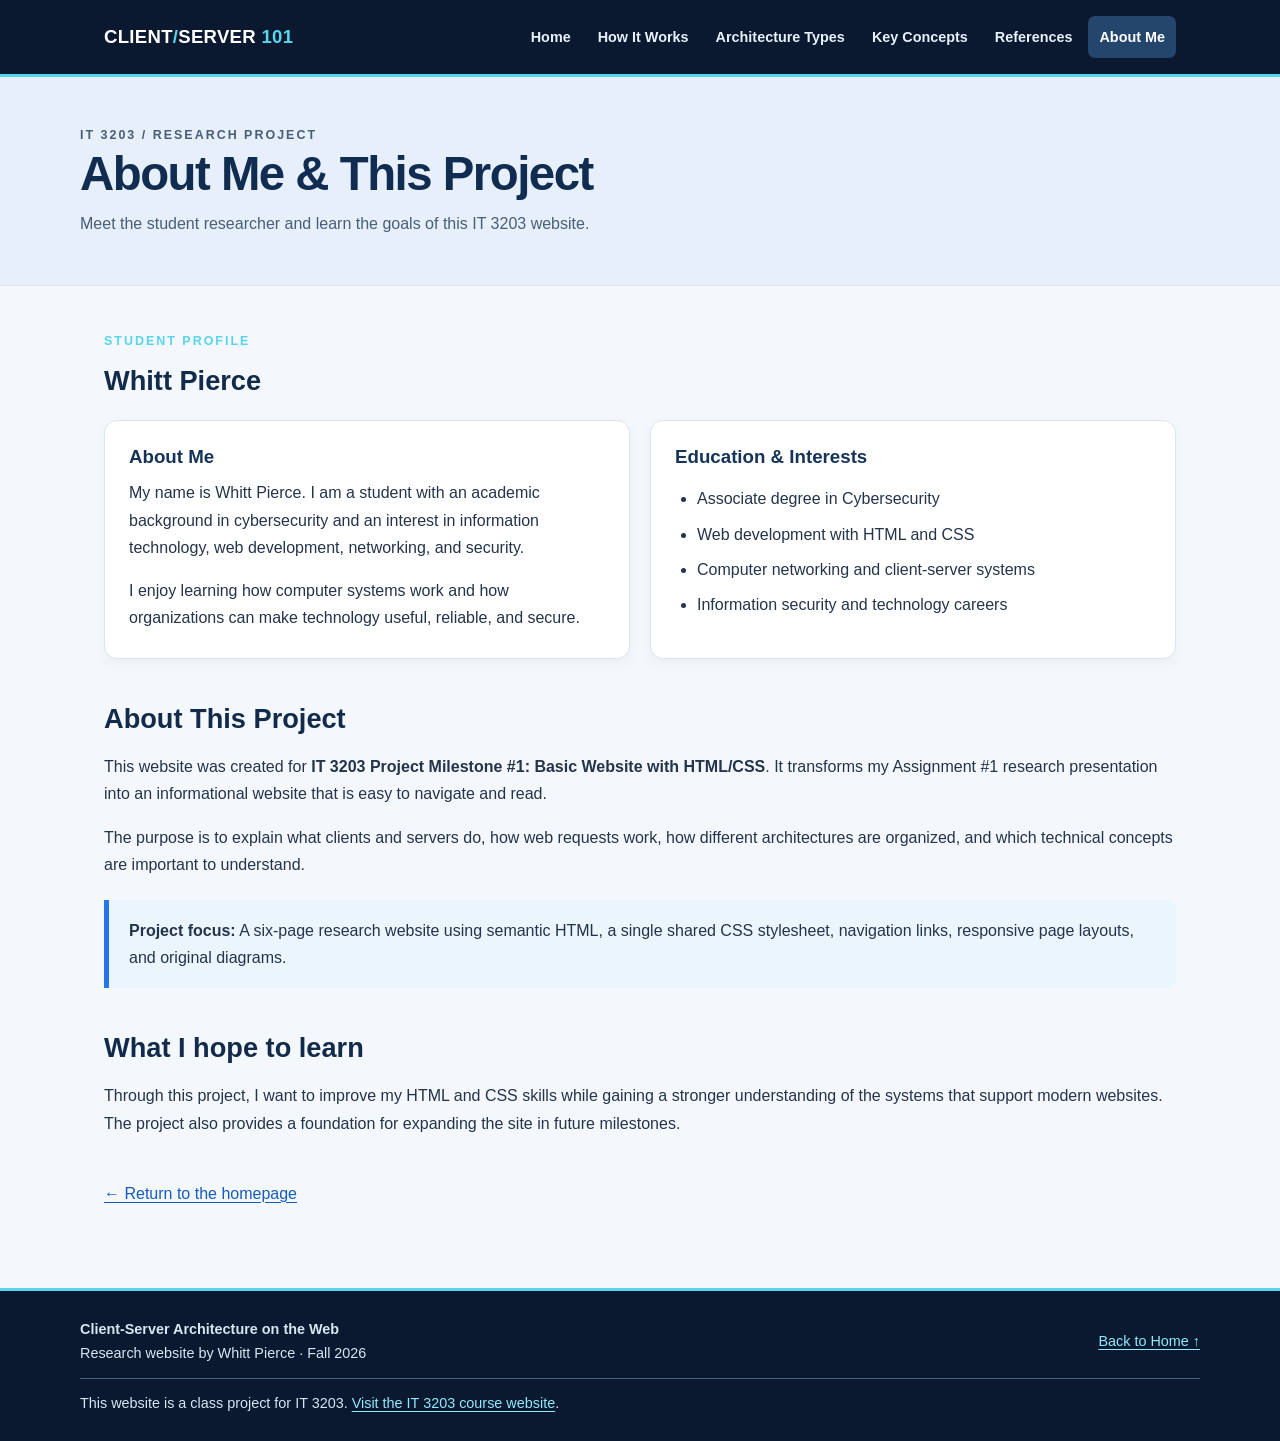
==== about.html @ b3996fd3 "Add files via upload" ====
<!DOCTYPE html>
<html lang="en">
<head>
  <meta charset="UTF-8">
  <meta name="viewport" content="width=device-width, initial-scale=1.0">
  <meta name="description" content="Meet the student researcher and learn the goals of this IT 3203 website.">
  <title>About Me &amp; This Project | Client-Server Architecture</title>
  <link rel="stylesheet" href="style.css">
</head>
<body>
<!-- One shared navigation menu appears on all six pages. -->
<header class="site-header"><div class="header-inner">
  <a class="brand" href="index.html">CLIENT<span>/</span>SERVER <span>101</span></a>
  <nav aria-label="Main navigation"><ul class="nav-list"><li><a href="index.html">Home</a></li>
<li><a href="how-it-works.html">How It Works</a></li>
<li><a href="architecture.html">Architecture Types</a></li>
<li><a href="concepts.html">Key Concepts</a></li>
<li><a href="references.html">References</a></li>
<li><a href="about.html" aria-current="page">About Me</a></li></ul></nav>
</div></header>
<div class="page-heading"><div class="wrap"><p class="eyebrow">IT 3203 / RESEARCH PROJECT</p><h1>About Me &amp; This Project</h1><p>Meet the student researcher and learn the goals of this IT 3203 website.</p></div></div>
<main class="container"><section class="section"><p class="eyebrow">Student profile</p><h2>Whitt Pierce</h2><div class="card-grid two"><article class="card"><h3>About Me</h3><p>My name is Whitt Pierce. I am a student with an academic background in cybersecurity and an interest in information technology, web development, networking, and security.</p><p>I enjoy learning how computer systems work and how organizations can make technology useful, reliable, and secure.</p></article><article class="card"><h3>Education & Interests</h3><ul class="topic-list"><li>Associate degree in Cybersecurity</li><li>Web development with HTML and CSS</li><li>Computer networking and client-server systems</li><li>Information security and technology careers</li></ul></article></div></section><section class="section"><h2>About This Project</h2><p>This website was created for <strong>IT 3203 Project Milestone #1: Basic Website with HTML/CSS</strong>. It transforms my Assignment #1 research presentation into an informational website that is easy to navigate and read.</p><p>The purpose is to explain what clients and servers do, how web requests work, how different architectures are organized, and which technical concepts are important to understand.</p><div class="callout"><strong>Project focus:</strong> A six-page research website using semantic HTML, a single shared CSS stylesheet, navigation links, responsive page layouts, and original diagrams.</div></section><section class="section"><h2>What I hope to learn</h2><p>Through this project, I want to improve my HTML and CSS skills while gaining a stronger understanding of the systems that support modern websites. The project also provides a foundation for expanding the site in future milestones.</p></section><p><a href="index.html">← Return to the homepage</a></p></main><!-- Assignment-required class-project note and course link. -->
<footer class="site-footer"><div class="footer-inner"><p><strong>Client-Server Architecture on the Web</strong><br>Research website by Whitt Pierce · Fall 2026</p><p><a href="index.html">Back to Home ↑</a></p></div><div class="footer-inner" id="project-note"><p>This website is a class project for IT 3203. <a href="https://ksuweb.github.io/IT3203/" target="_blank" rel="noopener noreferrer">Visit the IT 3203 course website</a>.</p></div></footer>
</body></html>
---- style.css ----
/* IT 3203 Milestone #1 — one stylesheet shared by all six HTML pages. */
:root { --navy:#0a1830; --navy2:#102847; --blue:#2675e8; --cyan:#58d5ec; --ink:#24344b; --muted:#64748b; --page:#f4f7fb; --line:#dce5ef; --white:#fff; }
* { box-sizing:border-box; }
html { scroll-behavior:smooth; }
body { margin:0; color:var(--ink); background:var(--page); font-family:Arial, Helvetica, sans-serif; line-height:1.7; }
a { color:#145cbe; text-decoration-thickness:1px; text-underline-offset:3px; }
a:hover { color:#083d81; }
a:focus-visible, button:focus-visible { outline:3px solid #ffbd5b; outline-offset:3px; }
.site-header { background:var(--navy); color:var(--white); border-bottom:3px solid var(--cyan); }
.header-inner { max-width:1120px; margin:auto; padding:16px 24px; display:flex; align-items:center; justify-content:space-between; gap:18px; flex-wrap:wrap; }
.brand { color:white; text-decoration:none; font-size:1.16rem; font-weight:800; letter-spacing:.3px; }
.brand span { color:var(--cyan); }
.nav-list { display:flex; flex-wrap:wrap; gap:5px; list-style:none; margin:0; padding:0; }
.nav-list a { display:block; padding:9px 11px; border-radius:7px; text-decoration:none; color:#e7f1fc; font-size:.9rem; font-weight:600; transition:background .18s, color .18s; }
.nav-list a:hover, .nav-list a[aria-current="page"] { color:white; background:#24456c; }
.hero { background:linear-gradient(115deg,#0a1830 0%,#12365d 72%,#1b5479 100%); color:white; padding:75px 24px 77px; }
.hero-inner { max-width:1120px; margin:auto; display:grid; grid-template-columns:1.15fr .85fr; align-items:center; gap:42px; }
.eyebrow { color:var(--cyan); letter-spacing:2px; text-transform:uppercase; font-weight:800; font-size:.78rem; margin:0 0 12px; }
h1 { font-size:clamp(2.1rem, 4.6vw, 3.9rem); letter-spacing:-1.5px; line-height:1.12; margin:0 0 20px; }
h2 { color:#122b4b; font-size:1.7rem; line-height:1.25; margin:0 0 17px; }
h3 { color:#153457; line-height:1.3; margin:0 0 10px; }
p { margin:0 0 16px; }
.hero p:not(.eyebrow) { color:#dbe9f6; max-width:650px; font-size:1.07rem; }
.hero-graphic { width:100%; display:block; filter:drop-shadow(0px 17px 25px rgba(0,0,0,.23)); }
.button-link { display:inline-block; background:var(--cyan); border:2px solid var(--cyan); border-radius:8px; text-decoration:none; color:#08233f; font-weight:800; padding:10px 19px; margin-top:12px; }
.button-link:hover { color:#08233f; background:#9feaf6; }
.page-heading { background:#e6effa; border-bottom:1px solid var(--line); padding:48px 24px; }
.page-heading .wrap { max-width:1120px; margin:auto; }
.page-heading h1 { color:#102c50; font-size:clamp(2rem,3.7vw,3rem); margin-bottom:10px; }
.page-heading p { max-width:780px; color:#485e78; margin:0; }
.container { max-width:1120px; margin:auto; padding:45px 24px 65px; }
.section { margin-bottom:43px; }
.section-intro { max-width:800px; color:#52637a; }
.card-grid { display:grid; grid-template-columns:repeat(3,minmax(0,1fr)); gap:20px; margin-top:22px; }
.card-grid.two { grid-template-columns:repeat(2,minmax(0,1fr)); }
.card { background:white; border:1px solid var(--line); border-radius:13px; padding:24px; box-shadow:0 5px 15px rgba(14,36,63,.04); }
.card p:last-child { margin-bottom:0; }
.card .kicker { color:#1671b9; text-transform:uppercase; font-size:.76rem; letter-spacing:1.3px; font-weight:800; }
.number { display:inline-grid; place-items:center; background:#eaf3ff; color:#155bad; width:36px; height:36px; border-radius:10px; font-weight:800; margin-bottom:12px; }
.content-panel { background:white; border:1px solid var(--line); border-radius:13px; padding:28px; margin:24px 0; }
.content-panel img { display:block; max-width:100%; height:auto; margin:15px auto; }
.callout { background:#eaf5fe; border-left:5px solid var(--blue); padding:17px 20px; border-radius:0 9px 9px 0; margin:22px 0; }
.topic-list { padding-left:22px; }
.topic-list li { margin:8px 0; }
.table-wrap { overflow-x:auto; background:white; border:1px solid var(--line); border-radius:12px; margin:20px 0; }
table { width:100%; border-collapse:collapse; min-width:560px; }
th,td { text-align:left; padding:15px 18px; border-bottom:1px solid var(--line); vertical-align:top; }
th { background:#e9f2fe; color:#143354; }
tr:last-child td { border-bottom:0; }
.contents { display:grid; grid-template-columns:repeat(3,minmax(0,1fr)); gap:13px; list-style:none; padding:0; margin:19px 0; }
.contents a { display:block; padding:17px; background:white; border:1px solid var(--line); border-radius:10px; font-weight:700; text-decoration:none; box-shadow:0 4px 10px rgba(14,36,63,.035); }
.contents a:hover { border-color:var(--blue); background:#eef6ff; }
.reference-list { padding-left:22px; overflow-wrap:anywhere; }
.reference-list li { margin:0 0 19px; padding-left:5px; }
.reference-list a { display:inline-block; }
.concept-grid { display:grid; grid-template-columns:repeat(2,minmax(0,1fr)); gap:18px; margin:24px 0; }
.site-footer { background:var(--navy); color:#d8e6f2; padding:26px 24px; border-top:3px solid var(--cyan); }
.footer-inner { max-width:1120px; margin:auto; display:flex; justify-content:space-between; align-items:center; gap:15px; flex-wrap:wrap; }
.site-footer p { margin:0; font-size:.9rem; }
.site-footer a { color:#91eafb; }
#project-note { border-top:1px solid #45617f; margin-top:12px; padding-top:12px; }
small, .small { color:var(--muted); font-size:.89rem; }
@media (max-width:850px) { .hero-inner { grid-template-columns:1fr; } .hero-graphic { max-width:450px; margin:auto; } .card-grid, .contents { grid-template-columns:repeat(2,minmax(0,1fr)); } }
@media (max-width:570px) { .header-inner { padding:14px 16px; } .nav-list a { padding:8px; font-size:.82rem; } .hero { padding:48px 18px; } .container { padding:32px 16px 48px; } .page-heading { padding:35px 16px; } .card-grid, .card-grid.two, .contents, .concept-grid { grid-template-columns:1fr; } .card,.content-panel { padding:19px; } }
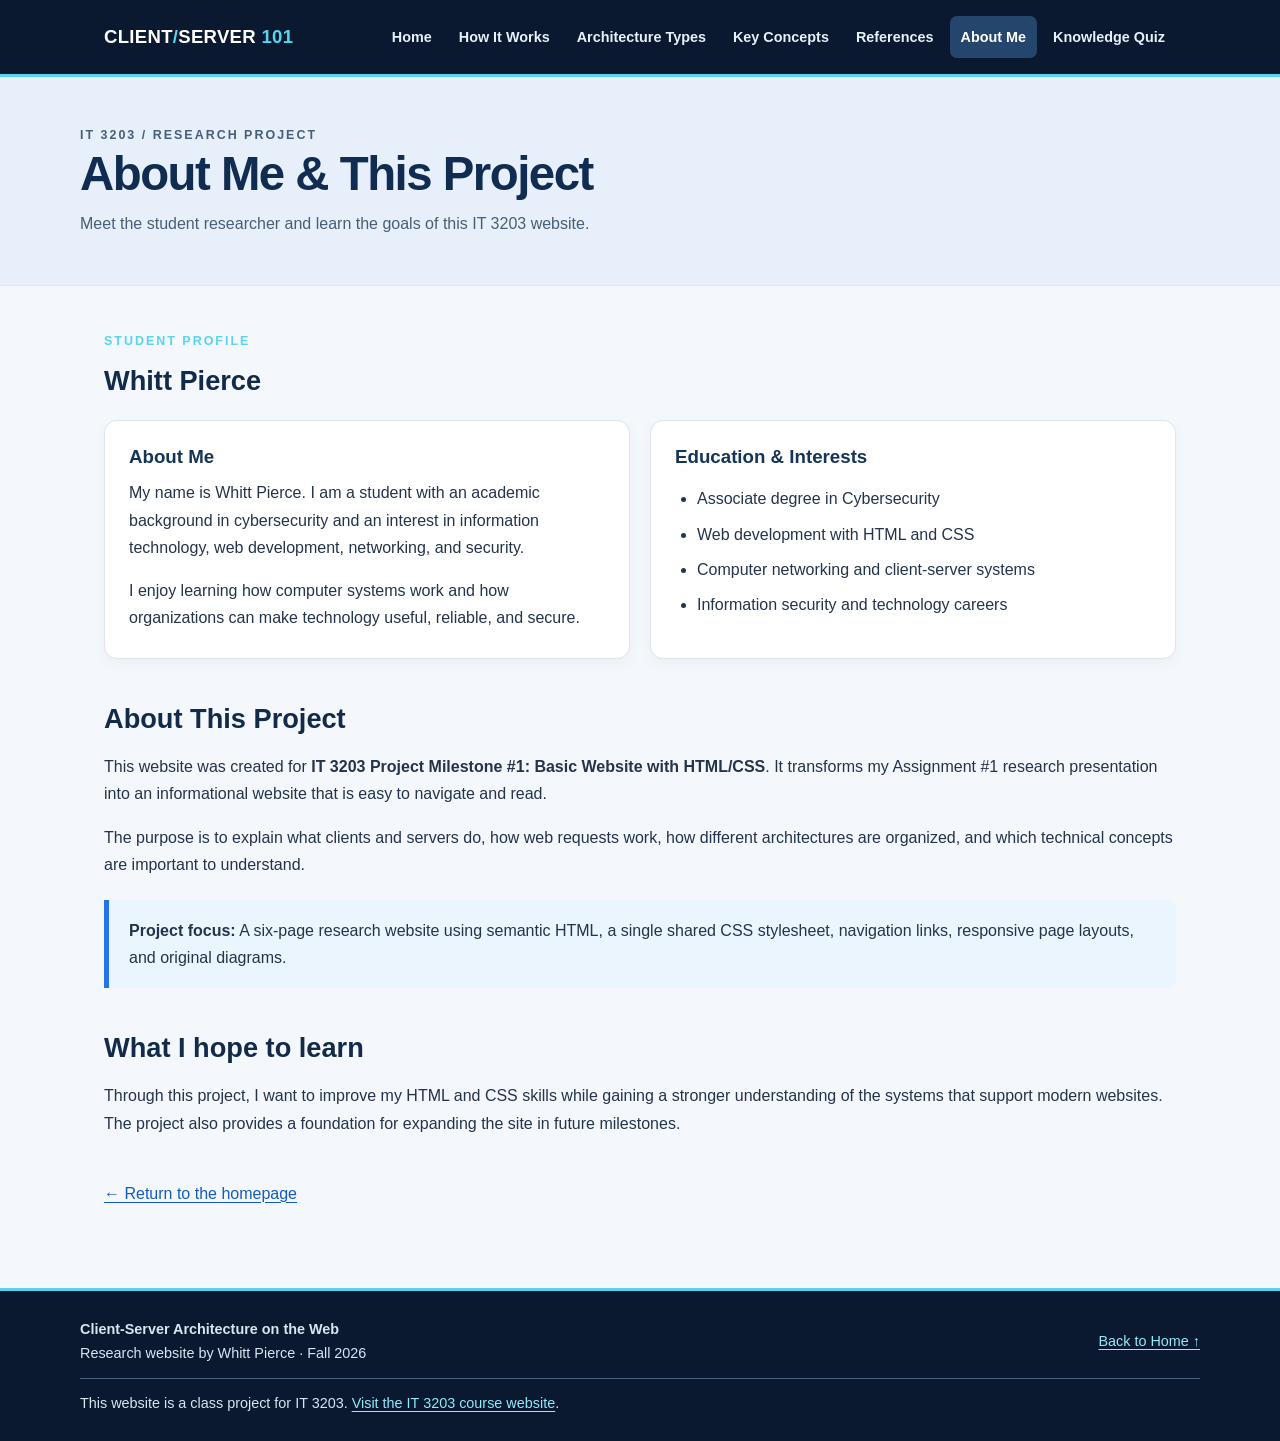
==== commit 48ea07f1: "Completed Milestone 2 Dynamic Frontend" ====
--- a/about.html
+++ b/about.html
@@ -16,7 +16,8 @@
 <li><a href="architecture.html">Architecture Types</a></li>
 <li><a href="concepts.html">Key Concepts</a></li>
 <li><a href="references.html">References</a></li>
-<li><a href="about.html" aria-current="page">About Me</a></li></ul></nav>
+<li><a href="about.html" aria-current="page">About Me</a></li>
+<li><a href="quiz.html">Knowledge Quiz</a></li></ul></nav>
 </div></header>
 <div class="page-heading"><div class="wrap"><p class="eyebrow">IT 3203 / RESEARCH PROJECT</p><h1>About Me &amp; This Project</h1><p>Meet the student researcher and learn the goals of this IT 3203 website.</p></div></div>
 <main class="container"><section class="section"><p class="eyebrow">Student profile</p><h2>Whitt Pierce</h2><div class="card-grid two"><article class="card"><h3>About Me</h3><p>My name is Whitt Pierce. I am a student with an academic background in cybersecurity and an interest in information technology, web development, networking, and security.</p><p>I enjoy learning how computer systems work and how organizations can make technology useful, reliable, and secure.</p></article><article class="card"><h3>Education & Interests</h3><ul class="topic-list"><li>Associate degree in Cybersecurity</li><li>Web development with HTML and CSS</li><li>Computer networking and client-server systems</li><li>Information security and technology careers</li></ul></article></div></section><section class="section"><h2>About This Project</h2><p>This website was created for <strong>IT 3203 Project Milestone #1: Basic Website with HTML/CSS</strong>. It transforms my Assignment #1 research presentation into an informational website that is easy to navigate and read.</p><p>The purpose is to explain what clients and servers do, how web requests work, how different architectures are organized, and which technical concepts are important to understand.</p><div class="callout"><strong>Project focus:</strong> A six-page research website using semantic HTML, a single shared CSS stylesheet, navigation links, responsive page layouts, and original diagrams.</div></section><section class="section"><h2>What I hope to learn</h2><p>Through this project, I want to improve my HTML and CSS skills while gaining a stronger understanding of the systems that support modern websites. The project also provides a foundation for expanding the site in future milestones.</p></section><p><a href="index.html">← Return to the homepage</a></p></main><!-- Assignment-required class-project note and course link. -->
--- a/style.css
+++ b/style.css
@@ -62,3 +62,40 @@
 small, .small { color:var(--muted); font-size:.89rem; }
 @media (max-width:850px) { .hero-inner { grid-template-columns:1fr; } .hero-graphic { max-width:450px; margin:auto; } .card-grid, .contents { grid-template-columns:repeat(2,minmax(0,1fr)); } }
 @media (max-width:570px) { .header-inner { padding:14px 16px; } .nav-list a { padding:8px; font-size:.82rem; } .hero { padding:48px 18px; } .container { padding:32px 16px 48px; } .page-heading { padding:35px 16px; } .card-grid, .card-grid.two, .contents, .concept-grid { grid-template-columns:1fr; } .card,.content-panel { padding:19px; } }
+
+/* Milestone 2: quiz controls and clear score feedback. */
+.quiz-container { max-width:940px; }
+.quiz-toolbar { display:flex; justify-content:space-between; align-items:center; gap:20px; background:#fff; border:1px solid var(--line); border-radius:13px; padding:20px 24px; margin-bottom:22px; }
+.quiz-toolbar p { color:var(--muted); margin:3px 0 0; }
+.quiz-timer { text-align:right; min-width:135px; }
+.quiz-timer span { display:block; color:var(--muted); font-size:.88rem; }
+.quiz-timer strong { display:block; font-size:1.7rem; color:#13558f; font-variant-numeric:tabular-nums; }
+.quiz-timer .timer-warning { color:#b42318; }
+.quiz-question { border:1px solid var(--line); background:white; border-radius:13px; padding:23px; margin:0 0 17px; min-width:0; }
+.quiz-question legend { float:left; width:100%; margin-bottom:15px; color:#143354; font-weight:700; font-size:1.12rem; line-height:1.5; }
+.quiz-question legend + * { clear:both; }
+.question-number { display:inline-block; color:#1668ae; background:#eaf3ff; border-radius:7px; padding:3px 9px; margin-right:7px; }
+.answer-options { display:grid; gap:9px; }
+.answer-options > label:not(.answer-choice) { font-weight:bold; }
+.answer-choice { display:flex; align-items:flex-start; gap:12px; padding:11px 13px; border:1px solid var(--line); border-radius:8px; cursor:pointer; }
+.answer-choice:hover { background:#f2f8ff; }
+.answer-choice input { width:18px; height:18px; flex:none; margin:4px 0 0; accent-color:#1565bb; }
+.quiz-question input[type=text] { padding:13px; border:1px solid #9bb0c5; border-radius:8px; max-width:440px; width:100%; font:inherit; }
+.quiz-question input:focus-visible { outline:3px solid #ffbd5b; outline-offset:2px; }
+.quiz-actions { display:flex; gap:12px; flex-wrap:wrap; margin:25px 0 22px; }
+.quiz-button { cursor:pointer; border:2px solid #135cad; background:#135cad; color:white; border-radius:8px; font:inherit; font-weight:bold; padding:12px 22px; }
+.quiz-button:hover { background:#0b427f; }
+.quiz-button:disabled { opacity:.5; cursor:not-allowed; }
+.quiz-button.secondary { background:white; color:#135cad; }
+.quiz-button.secondary:hover { background:#edf6ff; }
+.quiz-results { border:2px solid #2863a8; border-radius:13px; background:#e9f3ff; padding:25px; margin-bottom:23px; }
+.quiz-results h2 { margin-bottom:8px; }
+.quiz-results p { margin-bottom:7px; }
+.quiz-results.result-pass { border-color:#18864d; background:#e6f8ed; }
+.quiz-results.result-fail { border-color:#bd4040; background:#fff0f0; }
+.quiz-question.answer-correct { border-left:6px solid #18864d; }
+.quiz-question.answer-incorrect { border-left:6px solid #bd4040; }
+.question-feedback { margin:13px 0 0; font-weight:700; }
+.answer-correct .question-feedback { color:#126438; }
+.answer-incorrect .question-feedback { color:#a12a2a; }
+@media (max-width:570px) { .quiz-toolbar { align-items:flex-start; padding:16px; } .quiz-question { padding:15px; } .quiz-question legend { font-size:1rem; } }
